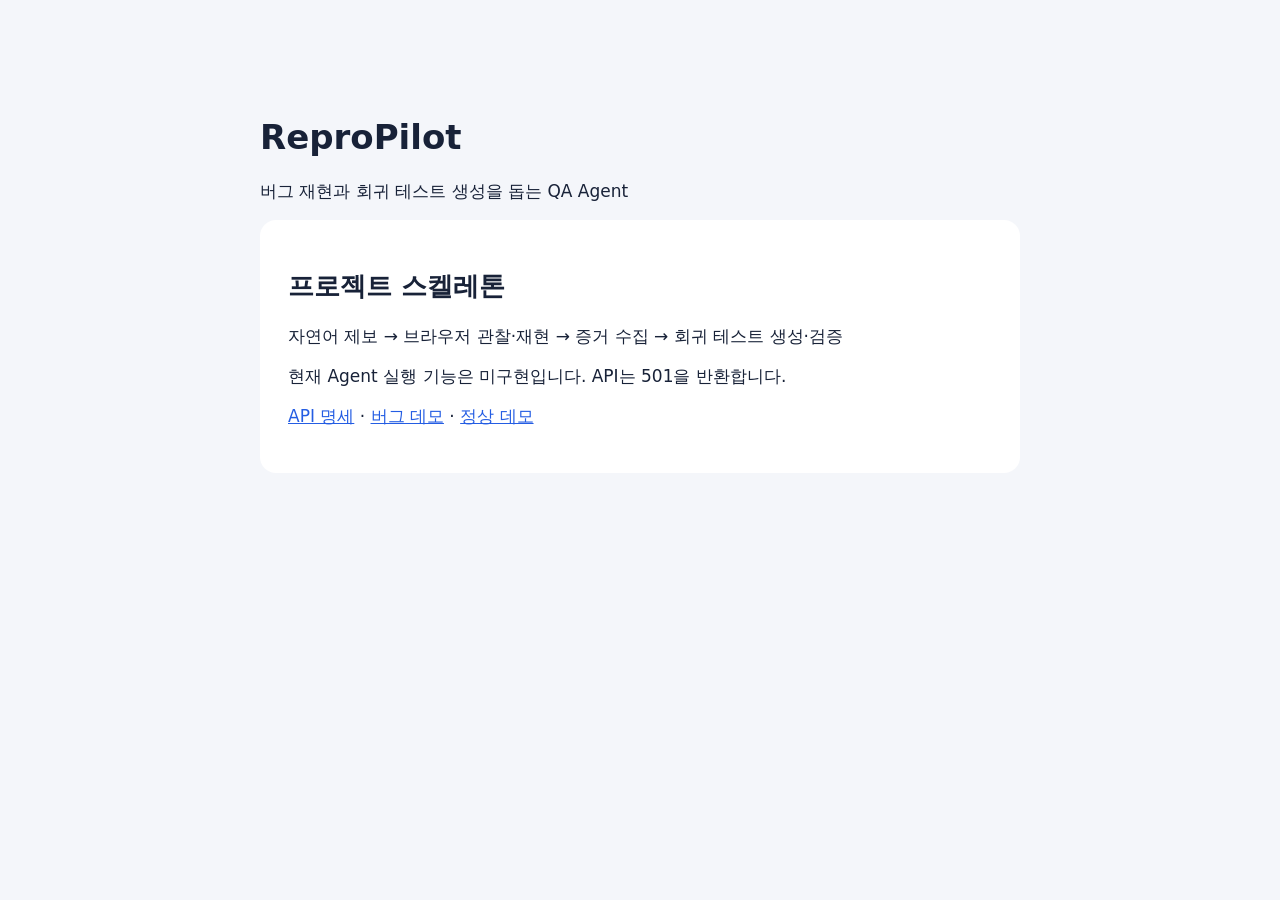
==== app/static/index.html @ d375d6c6 "Initial Repro skeleton" ====
<!doctype html><html lang="ko"><meta charset="utf-8">
<meta name="viewport" content="width=device-width,initial-scale=1">
<title>ReproPilot · Skeleton</title>
<style>body{font:17px system-ui;background:#f4f6fa;color:#182238;max-width:760px;margin:70px auto;padding:24px}section{background:white;padding:28px;border-radius:16px}a{color:#245de3}</style>
<h1>ReproPilot</h1><p>버그 재현과 회귀 테스트 생성을 돕는 QA Agent</p>
<section><h2>프로젝트 스켈레톤</h2><p>자연어 제보 → 브라우저 관찰·재현 → 증거 수집 → 회귀 테스트 생성·검증</p>
<p>현재 Agent 실행 기능은 미구현입니다. API는 501을 반환합니다.</p>
<p><a href="/docs">API 명세</a> · <a href="/demo?version=buggy">버그 데모</a> · <a href="/demo?version=fixed">정상 데모</a></p></section></html>
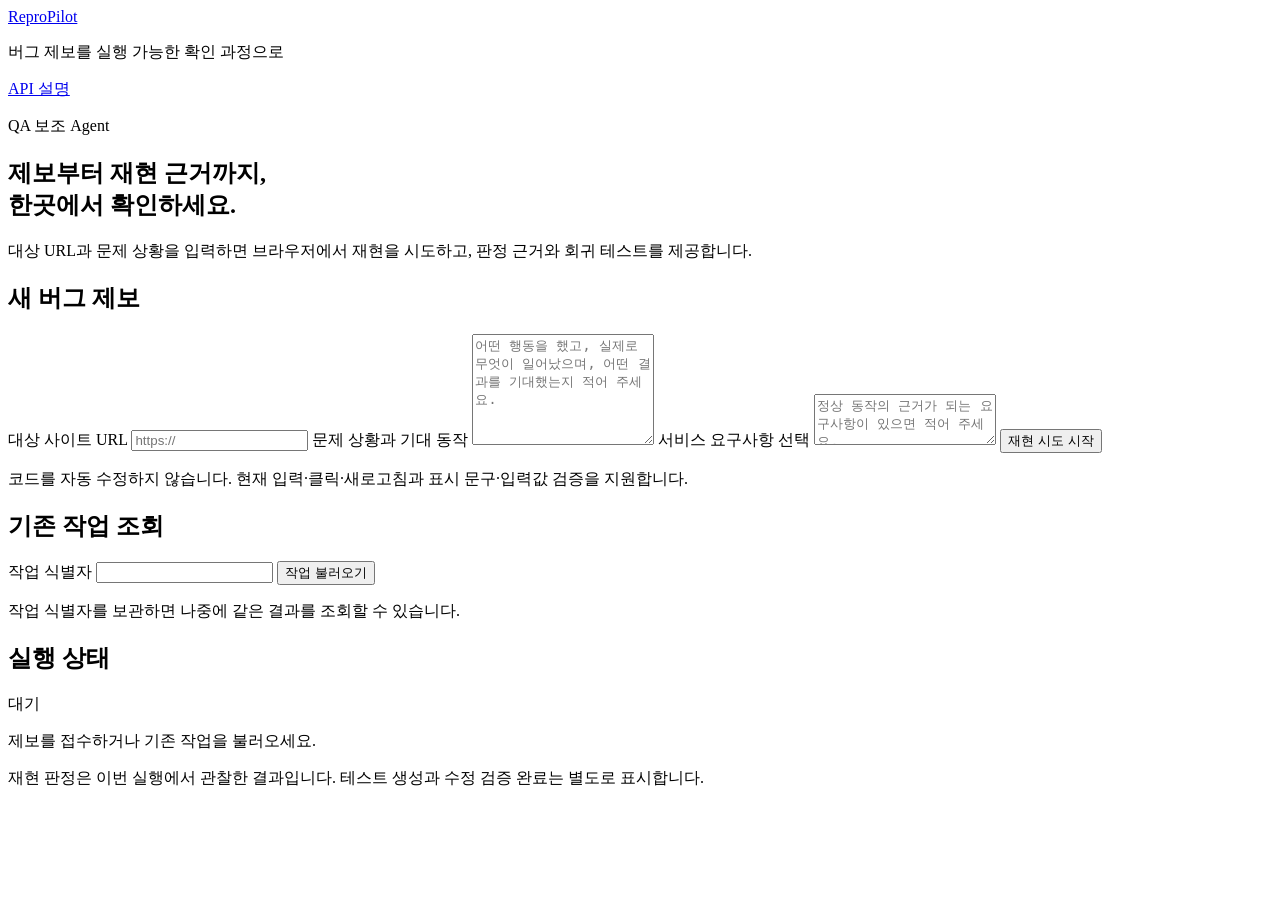
==== commit a90e6595: "feat: 제보 입력과 추가 답변 및 결과 조회 화면 연결" ====
--- a/app/static/index.html
+++ b/app/static/index.html
@@ -1,8 +1,84 @@
-<!doctype html><html lang="ko"><meta charset="utf-8">
-<meta name="viewport" content="width=device-width,initial-scale=1">
-<title>ReproPilot · Skeleton</title>
-<style>body{font:17px system-ui;background:#f4f6fa;color:#182238;max-width:760px;margin:70px auto;padding:24px}section{background:white;padding:28px;border-radius:16px}a{color:#245de3}</style>
-<h1>ReproPilot</h1><p>버그 재현과 회귀 테스트 생성을 돕는 QA Agent</p>
-<section><h2>프로젝트 스켈레톤</h2><p>자연어 제보 → 브라우저 관찰·재현 → 증거 수집 → 회귀 테스트 생성·검증</p>
-<p>현재 Agent 실행 기능은 미구현입니다. API는 501을 반환합니다.</p>
-<p><a href="/docs">API 명세</a> · <a href="/demo?version=buggy">버그 데모</a> · <a href="/demo?version=fixed">정상 데모</a></p></section></html>
+<!doctype html>
+<html lang="ko">
+<head>
+  <meta charset="utf-8">
+  <meta name="viewport" content="width=device-width, initial-scale=1">
+  <title>ReproPilot | 버그 재현 도우미</title>
+  <link rel="stylesheet" href="/static/dashboard.css">
+  <script src="/static/dashboard.js" defer></script>
+</head>
+<body>
+  <header class="site-header">
+    <div><a class="brand" href="/">ReproPilot</a><p>버그 제보를 실행 가능한 확인 과정으로</p></div>
+    <a href="/docs" target="_blank" rel="noopener">API 설명</a>
+  </header>
+  <main>
+    <section class="intro">
+      <p class="eyebrow">QA 보조 Agent</p>
+      <h1>제보부터 재현 근거까지,<br>한곳에서 확인하세요.</h1>
+      <p>대상 URL과 문제 상황을 입력하면 브라우저에서 재현을 시도하고, 판정 근거와 회귀 테스트를 제공합니다.</p>
+    </section>
+    <div id="notice" class="notice" role="alert" hidden></div>
+    <div class="layout">
+      <div class="left-column">
+        <section class="card">
+          <h2>새 버그 제보</h2>
+          <form id="report-form">
+            <label for="target-url">대상 사이트 URL</label>
+            <input id="target-url" type="url" placeholder="https://" required autocomplete="url">
+            <label for="report">문제 상황과 기대 동작</label>
+            <textarea id="report" rows="7" maxlength="10000" required placeholder="어떤 행동을 했고, 실제로 무엇이 일어났으며, 어떤 결과를 기대했는지 적어 주세요."></textarea>
+            <label for="public-spec">서비스 요구사항 <span class="muted">선택</span></label>
+            <textarea id="public-spec" rows="3" placeholder="정상 동작의 근거가 되는 요구사항이 있으면 적어 주세요."></textarea>
+            <button id="submit-report" type="submit" class="primary">재현 시도 시작</button>
+          </form>
+          <p class="help">코드를 자동 수정하지 않습니다. 현재 입력·클릭·새로고침과 표시 문구·입력값 검증을 지원합니다.</p>
+        </section>
+        <section class="card">
+          <h2>기존 작업 조회</h2>
+          <form id="lookup-form">
+            <label for="lookup-id">작업 식별자</label>
+            <input id="lookup-id" required pattern="[a-f0-9]{32}" maxlength="32" spellcheck="false" autocomplete="off">
+            <button type="submit" class="secondary">작업 불러오기</button>
+          </form>
+          <p class="help">작업 식별자를 보관하면 나중에 같은 결과를 조회할 수 있습니다.</p>
+        </section>
+      </div>
+      <div class="right-column">
+        <section class="card" aria-labelledby="status-heading">
+          <div class="section-heading"><h2 id="status-heading">실행 상태</h2><span id="job-status" class="badge" role="status" aria-live="polite">대기</span></div>
+          <p id="status-description">제보를 접수하거나 기존 작업을 불러오세요.</p>
+          <div id="job-details" hidden>
+            <label for="current-id">현재 작업 식별자</label>
+            <input id="current-id" readonly spellcheck="false">
+            <div id="run-links" class="run-links"></div>
+            <div class="button-row">
+              <button id="refresh-job" type="button" class="secondary">상태 새로고침</button>
+              <button id="cancel-job" type="button" class="danger" disabled>실행 취소</button>
+            </div>
+          </div>
+        </section>
+        <section id="questions-card" class="card" hidden>
+          <h2>확인이 필요한 내용</h2>
+          <p class="help">답변은 원래 제보와 함께 다음 검사에 사용됩니다. 이전 결과는 보존하고 새 브라우저에서 다시 검사합니다.</p>
+          <form id="answers-form"><div id="questions"></div><button id="submit-answers" type="submit" class="primary">답변 제출하고 다시 검사</button></form>
+        </section>
+        <section id="result-card" class="card" hidden>
+          <div class="section-heading"><h2>검사 결과</h2><span id="verdict" class="badge"></span></div>
+          <p id="verdict-reason"></p>
+          <div id="comparison-list" class="comparison-list"></div>
+          <div class="test-state"><h3>회귀 테스트</h3><p id="test-status"></p><p id="test-reason" class="help"></p></div>
+          <details><summary>실행한 행동</summary><ol id="action-list"></ol></details>
+          <details><summary>전체 결과 보기</summary><pre id="raw-result"></pre></details>
+        </section>
+        <section id="files-card" class="card" hidden>
+          <h2>증거와 결과 파일</h2>
+          <p class="help">스크린샷, 실행 기록, 생성한 회귀 테스트를 다운로드할 수 있습니다.</p>
+          <ul id="file-list" class="file-list"></ul>
+        </section>
+      </div>
+    </div>
+  </main>
+  <footer>재현 판정은 이번 실행에서 관찰한 결과입니다. 테스트 생성과 수정 검증 완료는 별도로 표시합니다.</footer>
+</body>
+</html>
